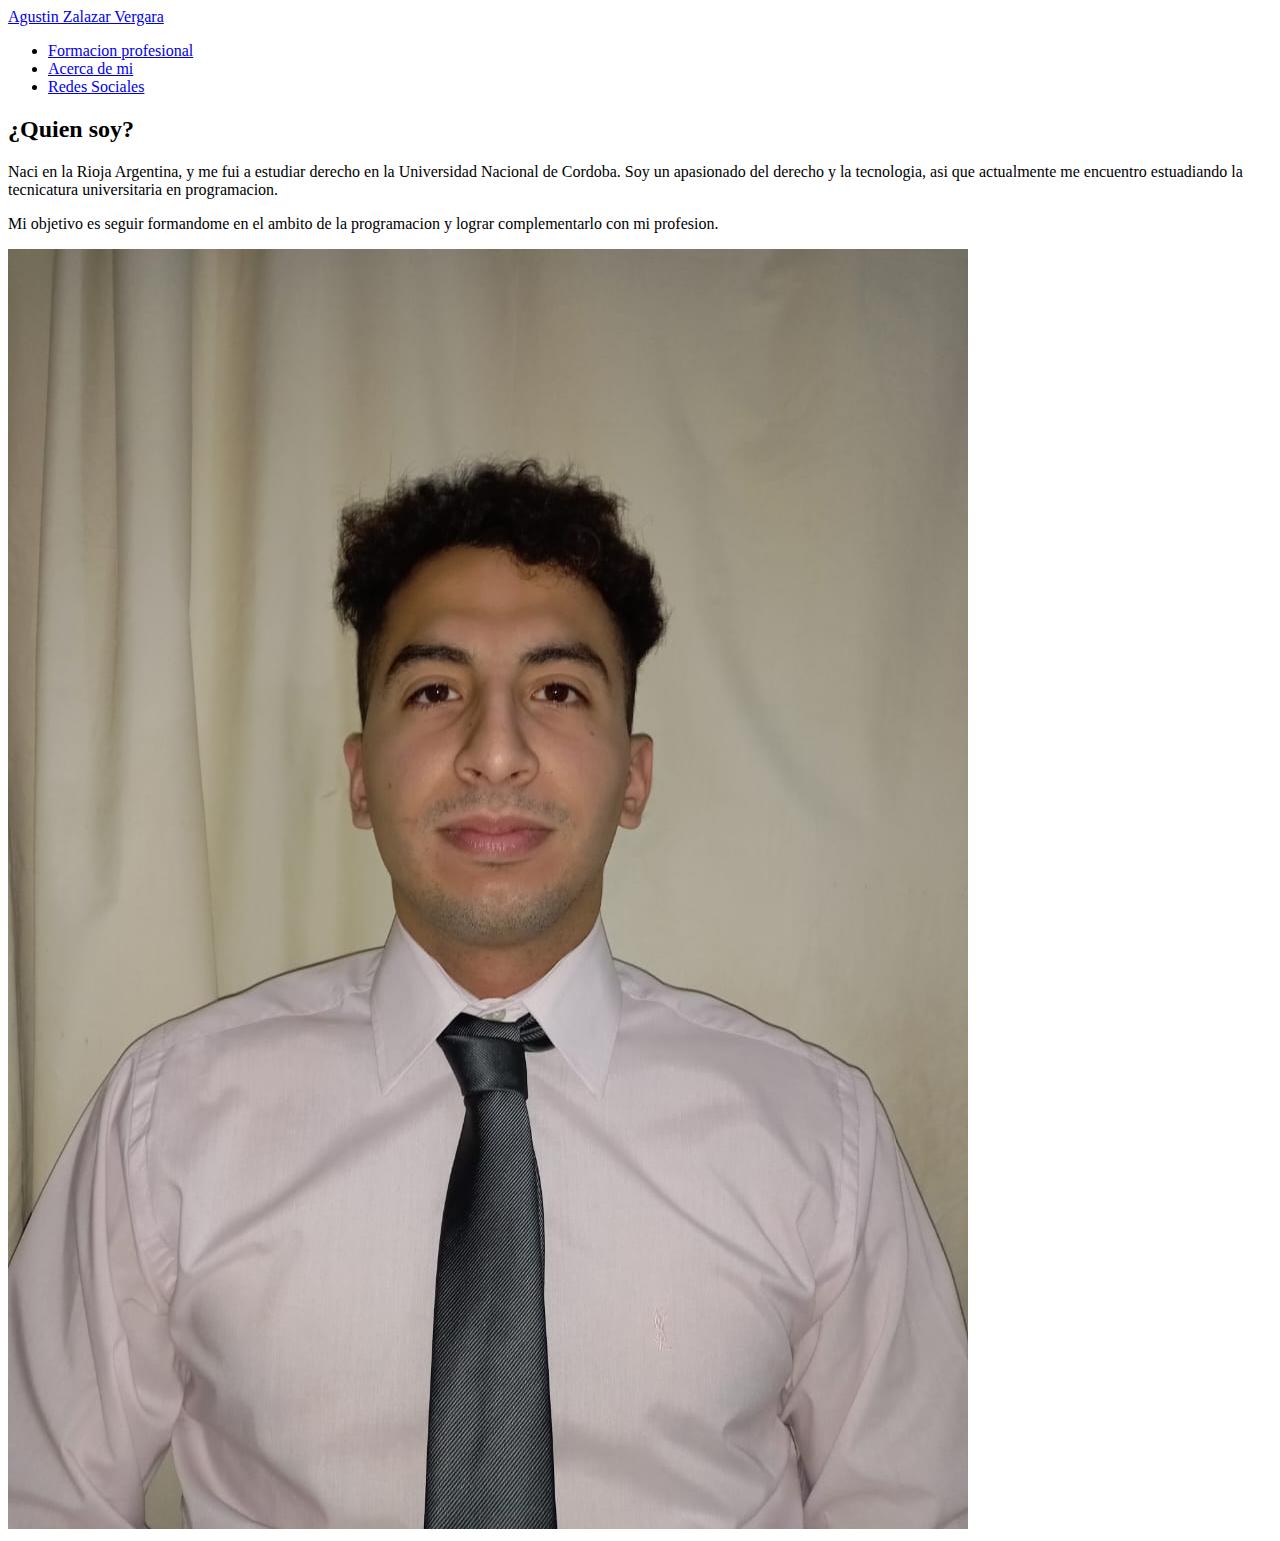
==== about.html @ fae7d73a "Se agrego seccion de presentacion y una imagen" ====
<!DOCTYPE html>
<html lang="en">
<head>
    <meta charset="UTF-8">
    <meta name="viewport" content="width=device-width, initial-scale=1.0">
    <link rel="stylesheet" href="style.css">
    <title>MI PORTAFOLIO</title>
</head>
<body>
    <header>
        <nav>
            <div>
                <div><a href="index.html">Agustin Zalazar Vergara</a></div>
                <ul>
                    <li><a href="index.html">Formacion profesional</a></li>
                    <li><a href="about.html">Acerca de mi</a></li>
                    <li><a href="contact.html">Redes Sociales</a></li>
                </ul>
            </div>
        </nav>
    </header>
    <section>
        <div>
            <div>
                <div>
                    <h2>¿Quien soy?</h2>
                    <p>
                        Naci en la Rioja Argentina, y me fui a estudiar derecho en la Universidad Nacional de Cordoba.
                        Soy un apasionado del derecho y la tecnologia, asi que actualmente me encuentro estuadiando la tecnicatura
                        universitaria en programacion.
                    </p>
                    <p>
                        Mi objetivo es seguir formandome en el ambito de la programacion y lograr complementarlo con mi profesion.
                    </p>
                </div>
                <div>
                    <img src="imagenes/Foto-ID.jpeg" alt="Imagen de Agustin Zalazar" />
                </div>
            </div>
        </div>
    </section>
</body>

</html>
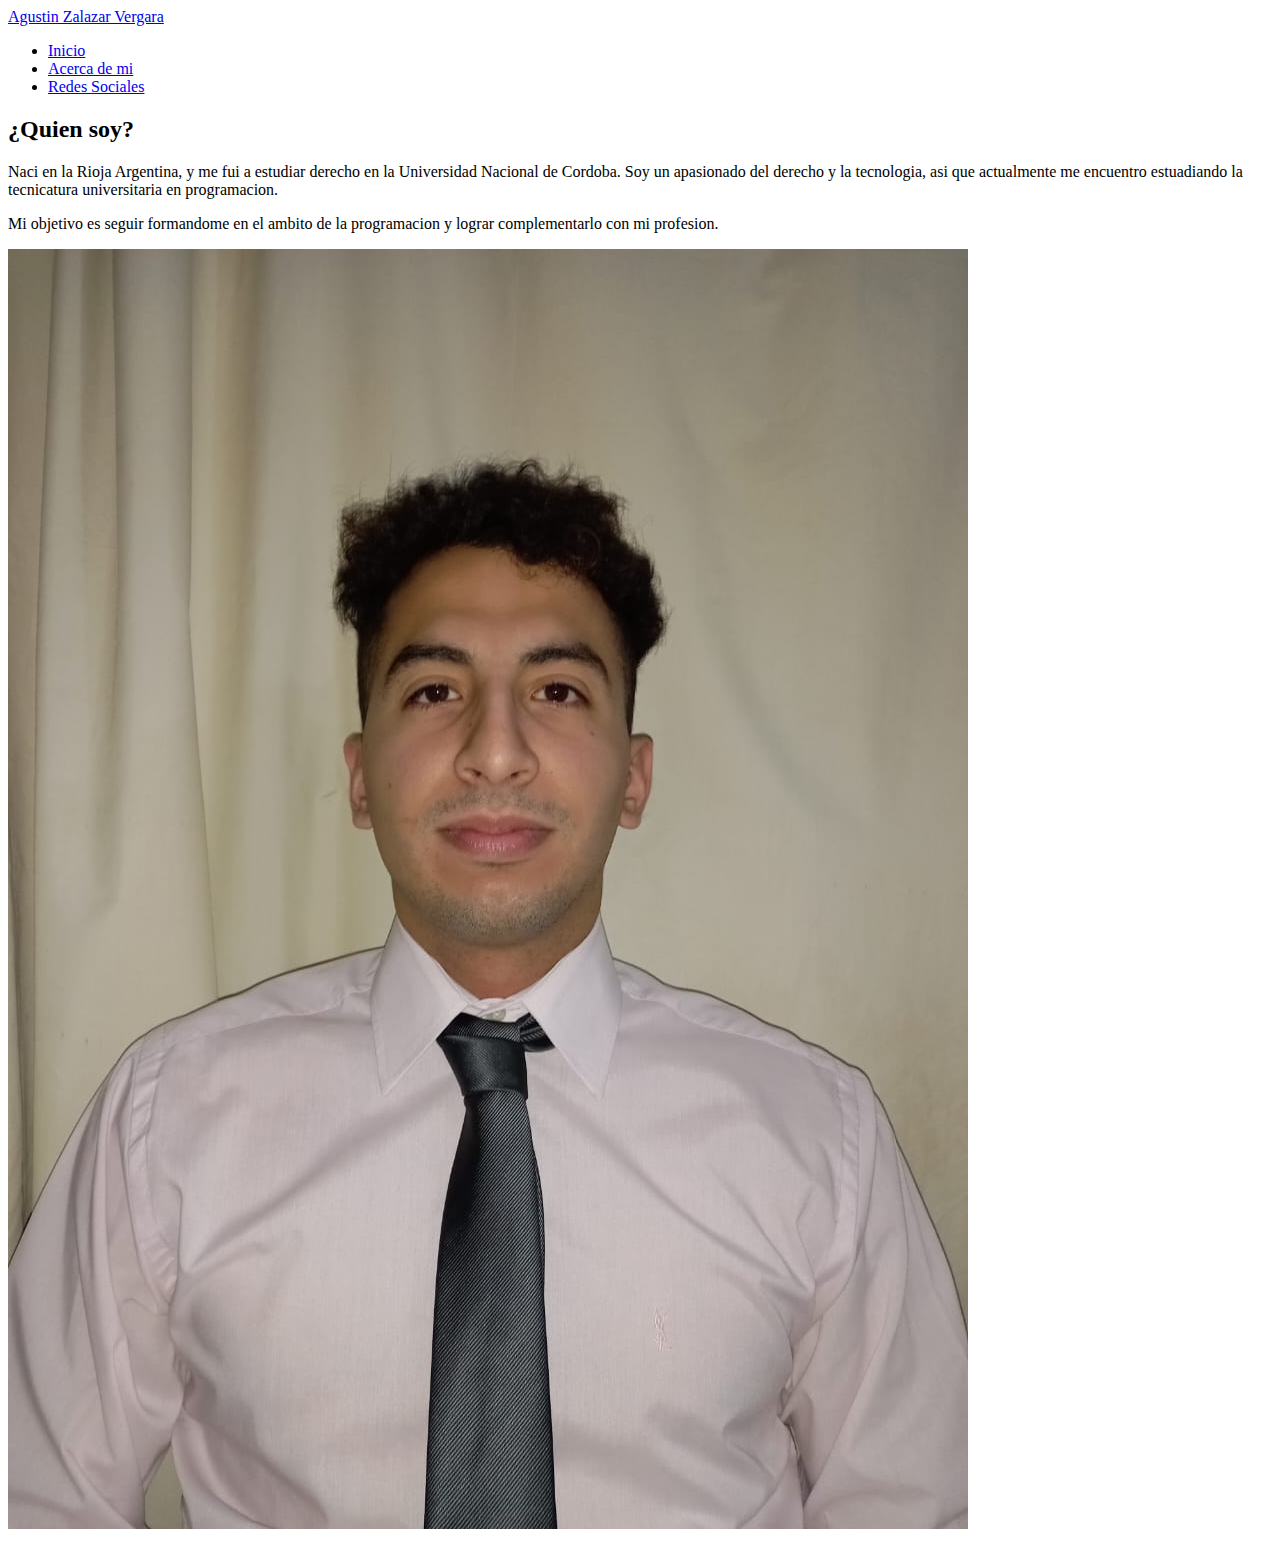
==== commit ce55dbf4: "Se modifico el archivo index.html" ====
--- a/about.html
+++ b/about.html
@@ -4,7 +4,7 @@
     <meta charset="UTF-8">
     <meta name="viewport" content="width=device-width, initial-scale=1.0">
     <link rel="stylesheet" href="style.css">
-    <title>MI PORTAFOLIO</title>
+    <title>MI PORTAFOLIO | Acerca de Mi</title>
 </head>
 <body>
     <header>
@@ -12,9 +12,9 @@
             <div>
                 <div><a href="index.html">Agustin Zalazar Vergara</a></div>
                 <ul>
-                    <li><a href="index.html">Formacion profesional</a></li>
+                    <li><a href="index.html">Inicio</a></li>
                     <li><a href="about.html">Acerca de mi</a></li>
-                    <li><a href="contact.html">Redes Sociales</a></li>
+                    <li><a href="contacto.html">Redes Sociales</a></li>
                 </ul>
             </div>
         </nav>
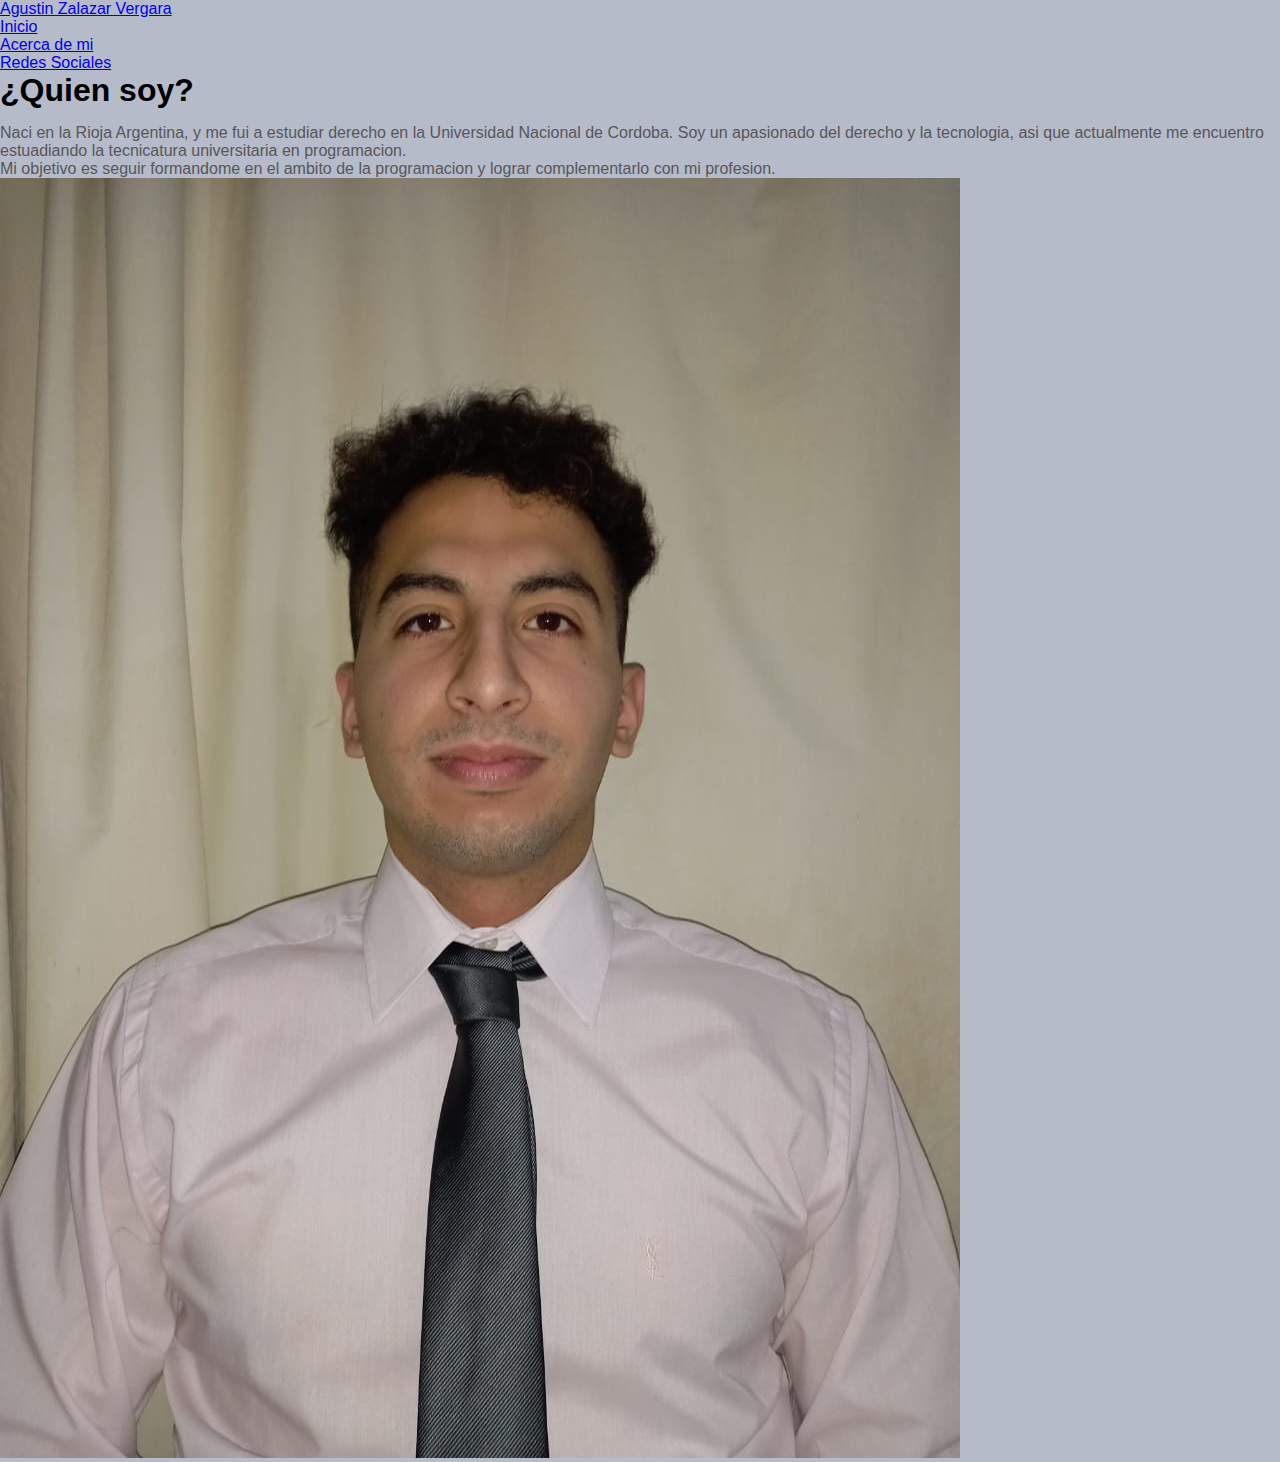
==== commit b34d4b7c: "Se agregaron clases al archivo about" ====
--- a/about.html
+++ b/about.html
@@ -8,22 +8,22 @@
 </head>
 <body>
     <header>
-        <nav>
-            <div>
-                <div><a href="index.html">Agustin Zalazar Vergara</a></div>
+        <nav class = "navbar">
+            <div class = "contenedor">
+                <div class = "logo"><a href="index.html">Agustin Zalazar Vergara</a></div>
                 <ul>
                     <li><a href="index.html">Inicio</a></li>
-                    <li><a href="about.html">Acerca de mi</a></li>
+                    <li class = "actual"><a href="about.html">Acerca de mi</a></li>
                     <li><a href="contacto.html">Redes Sociales</a></li>
                 </ul>
             </div>
         </nav>
     </header>
-    <section>
-        <div>
-            <div>
-                <div>
-                    <h2>¿Quien soy?</h2>
+    <section id="about" class="ptb-1">
+        <div class="contenedor">
+            <div class="flex">
+                <div  class="flex-box pr-1">
+                    <h2 class="pb-1">¿Quien soy?</h2>
                     <p>
                         Naci en la Rioja Argentina, y me fui a estudiar derecho en la Universidad Nacional de Cordoba.
                         Soy un apasionado del derecho y la tecnologia, asi que actualmente me encuentro estuadiando la tecnicatura
@@ -33,7 +33,7 @@
                         Mi objetivo es seguir formandome en el ambito de la programacion y lograr complementarlo con mi profesion.
                     </p>
                 </div>
-                <div>
+                <div class="flex-box">
                     <img src="imagenes/Foto-ID.jpeg" alt="Imagen de Agustin Zalazar" />
                 </div>
             </div>
--- a/style.css
+++ b/style.css
@@ -0,0 +1,30 @@
+* {
+	box-sizing: border-box;
+	padding: 0;
+	margin: 0;
+}
+
+html,
+body {
+	font-family: 'Raleway', sans-serif;
+	background: #b5bbc9;
+	color: #585658;
+}
+
+h1 {
+	font-size: 2.5rem;
+}
+h2 {
+	font-size: 2rem;
+}
+h4 {
+	font-size: 1.5rem;
+}
+
+h1,
+h2,
+h4 {
+	margin-bottom: 15px;
+	color: #000;
+	font-weight: 800;
+}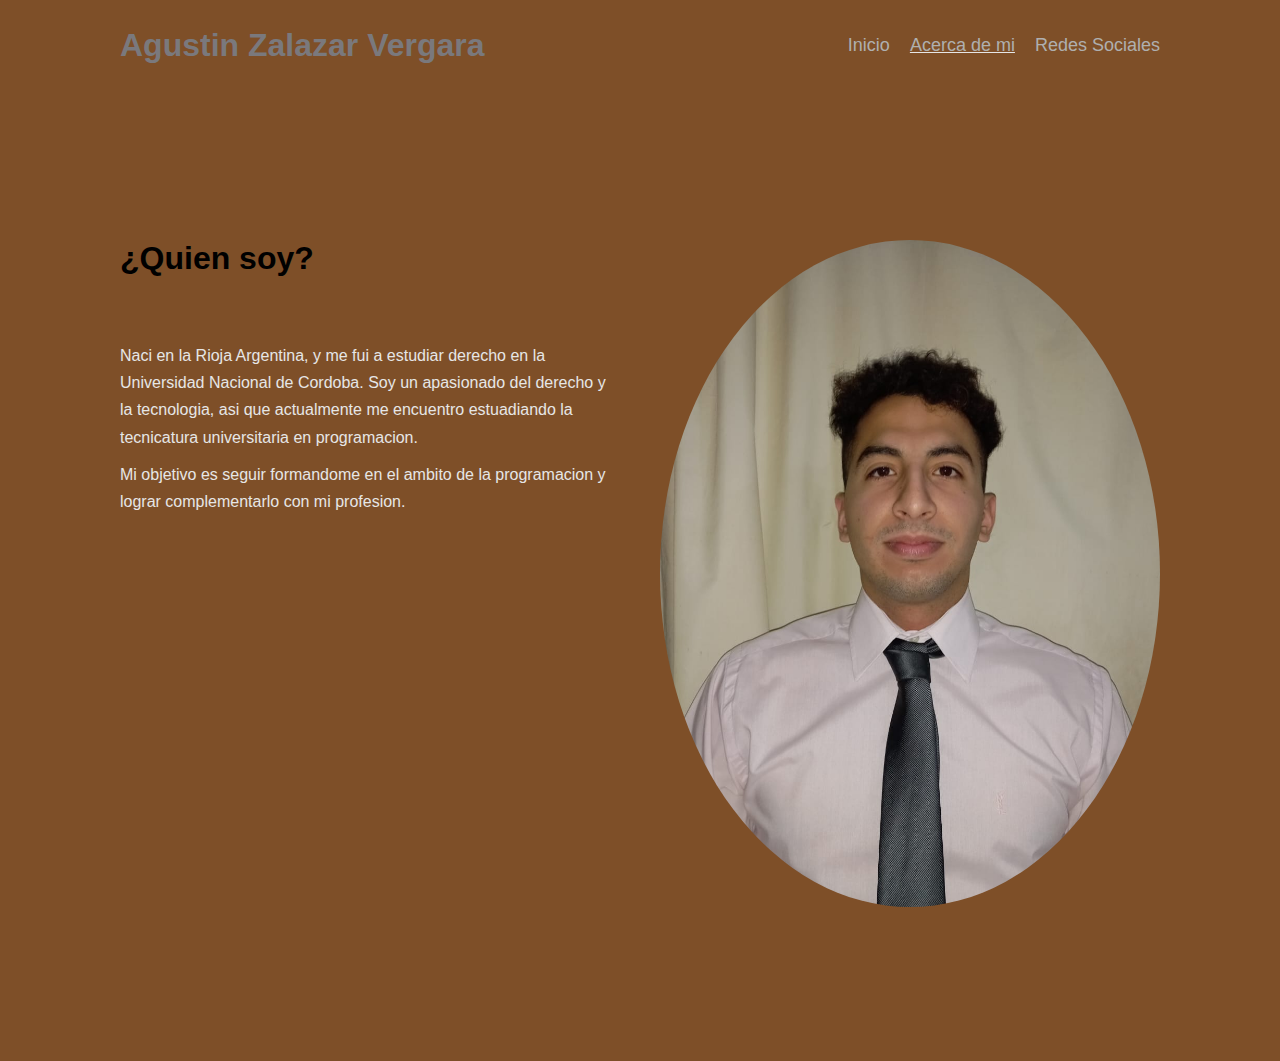
==== commit b568b407: "Se cambiaron los bordes de la imagen" ====
--- a/about.html
+++ b/about.html
@@ -34,7 +34,7 @@
                     </p>
                 </div>
                 <div class="flex-box">
-                    <img src="imagenes/Foto-ID.jpeg" alt="Imagen de Agustin Zalazar" />
+                    <img class= "imagen" src="imagenes/Foto-ID.jpeg" alt="Imagen de Agustin Zalazar" />
                 </div>
             </div>
         </div>
--- a/style.css
+++ b/style.css
@@ -7,8 +7,8 @@
 html,
 body {
 	font-family: 'Raleway', sans-serif;
-	background: #b5bbc9;
-	color: #585658;
+	background: #7e4f28;
+	color: #e6e6e6;
 }
 
 h1 {
@@ -27,4 +27,129 @@
 	margin-bottom: 15px;
 	color: #000;
 	font-weight: 800;
+}
+
+ul {
+	list-style: none;
+}
+
+img {
+	max-width: 100%;
+}
+
+p {
+	font-size: 1rem;
+	margin: 10px 0;
+	line-height: 1.7em;
+	font-weight: 200;
+}
+
+a {
+	text-decoration: none;
+}
+
+.contenedor {
+	max-width: 1100px;
+	margin: 0 auto;
+	padding: 0 30px;
+}
+
+.txt-large {
+	font-size: 20px;
+}
+
+.txt-center {
+	text-align: center;
+}
+
+.display-1 {
+	font-size: 3rem;
+}
+
+.actual {
+	text-decoration: underline;
+}
+
+.p-1 {
+	padding: 80px;
+}
+
+.ptb-1 {
+	padding: 150px 0;
+}
+
+.ptb-2 {
+	padding: 200px 0;
+}
+
+.pb-1 {
+	padding-bottom: 50px;
+}
+
+.pr-1 {
+	padding-right: 40px;
+}
+
+.bk-showcase {
+	background: url('/images/showcase.jpg');
+	background-repeat: no-repeat;
+	background-position: center;
+	background-size: cover
+}
+
+.bk-color {
+	background: #a0a1a3;
+}
+
+.flex {
+	display: flex;
+	justify-content: space-between;
+}
+
+.flex-box {
+	flex: 1;
+}
+
+.imagen {
+	border-radius: 50%;
+}
+
+.navbar {
+	height: 90px;
+}
+
+.navbar .logo a {
+	color: #7a797d;
+	font-size: 2rem;
+	font-weight: 800;
+}
+
+.navbar .contenedor {
+	display: flex;
+	justify-content: space-between;
+	align-items: center;
+	height: 100%;
+}
+
+.navbar ul {
+	display: flex;
+}
+
+.navbar ul li {
+	margin-left: 20px;
+}
+
+.navbar ul li a {
+	color: #afafaf;
+	font-size: 18px;
+	font-weight: 500;
+}
+
+#showcase .container {
+	padding-top: 450px;
+}
+
+
+#work img {
+	height: 450px;
 }